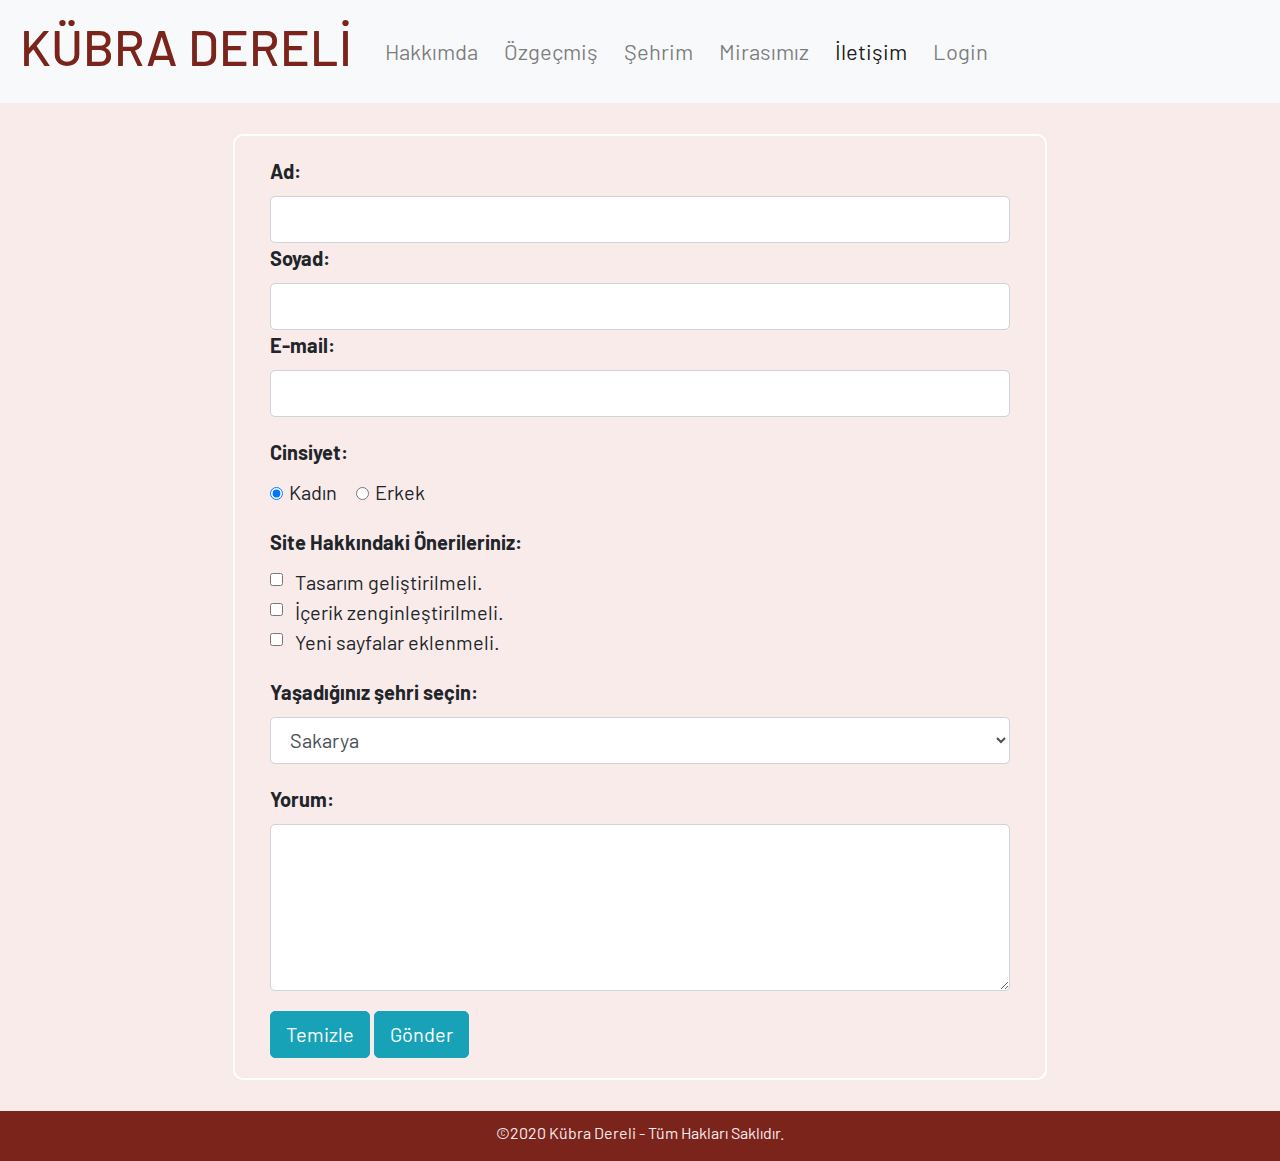
==== iletisim.html @ d56a366d "fourth commit" ====
<!DOCTYPE html>
<html lang="en">
<head>
    <meta charset="UTF-8">
    <meta name="viewport" content="width=device-width, initial-scale=1.0">
    <title>İletişim</title>
    <link rel="stylesheet" href="iletisim.css">
    <link href="https://fonts.googleapis.com/css2?family=Barlow&display=swap" rel="stylesheet">
    <link rel="stylesheet" href="https://stackpath.bootstrapcdn.com/bootstrap/4.4.1/css/bootstrap.min.css" integrity="sha384-Vkoo8x4CGsO3+Hhxv8T/Q5PaXtkKtu6ug5TOeNV6gBiFeWPGFN9MuhOf23Q9Ifjh" crossorigin="anonymous">
    <script src="https://code.jquery.com/jquery-3.4.1.slim.min.js" integrity="sha384-J6qa4849blE2+poT4WnyKhv5vZF5SrPo0iEjwBvKU7imGFAV0wwj1yYfoRSJoZ+n" crossorigin="anonymous"></script>
    <script src="https://cdn.jsdelivr.net/npm/popper.js@1.16.0/dist/umd/popper.min.js" integrity="sha384-Q6E9RHvbIyZFJoft+2mJbHaEWldlvI9IOYy5n3zV9zzTtmI3UksdQRVvoxMfooAo" crossorigin="anonymous"></script>
    <script src="https://stackpath.bootstrapcdn.com/bootstrap/4.4.1/js/bootstrap.min.js" integrity="sha384-wfSDF2E50Y2D1uUdj0O3uMBJnjuUD4Ih7YwaYd1iqfktj0Uod8GCExl3Og8ifwB6" crossorigin="anonymous"></script>
</head>
<body>

    <header>
        <nav class="navbar navbar-expand-lg navbar-light bg-light">
            <a class="navbar-brand" href="hakkimda.html"><h1>KÜBRA DERELİ</h1></a>
            <button class="navbar-toggler" type="button" data-toggle="collapse" data-target="#navbarSupportedContent" aria-controls="navbarSupportedContent" aria-expanded="false" aria-label="Toggle navigation">
                <span class="navbar-toggler-icon"></span>
            </button>
          
            <div class="collapse navbar-collapse" id="navbarSupportedContent">
                <ul class="navbar-nav mr-auto">
                    <li class="nav-item">
                        <a class="nav-link" href="hakkimda.html">Hakkımda</a>
                    </li>
                    <li class="nav-item">
                        <a class="nav-link" href="ozgecmis.html">Özgeçmiş</a>
                    </li>
                    <li class="nav-item">
                        <a class="nav-link" href="sehrim.html">Şehrim</a>
                    </li>
                    <li class="nav-item">
                        <a class="nav-link" href="mirasimiz.html">Mirasımız</a>
                    </li>
                    <li class="nav-item active">
                        <a class="nav-link" href="iletisim.html">İletişim<span class="sr-only">(current)</span></a>
                    </li>
                    <li class="nav-item">
                        <a class="nav-link" href="login.html">Login</a>
                    </li>
                </ul>
            </div>
        </nav>
    </header>
    
    <main>

        <div id="hizala">
            <div class="iletisimPencere">
                <div class="container">
                    <form action="iletisim.php" metod="POST">
                      
                        <div class="form-group">
                            <label for="usr"><b>Ad:</b></label>
                            <input type="text" class="form-control" id="usr" name="username">
                            <label for="usr"><b>Soyad:</b></label>
                            <input type="text" class="form-control" id="usr" name="username">
                            <label for="email"><b>E-mail:</b></label>
                            <input type="email" class="form-control" id="email" name="email">
                        </div>
                    
                        <div class="form-group">
                            <label for="usr"><b>Cinsiyet:</b></label><br>
                        <div class="form-check-inline">
                            <label class="form-check-label" for="radio1">
                            <input type="radio" class="form-check-input" id="radio1" name="optradio" value="option1" checked>Kadın
                            </label>
                        </div>
                        <div class="form-check-inline">
                            <label class="form-check-label" for="radio2">
                            <input type="radio" class="form-check-input" id="radio2" name="optradio" value="option2">Erkek
                            </label>
                        </div>
                        </div>
                      
                        <div class="form-group">
                            <label for="usr"><b>Site Hakkındaki Önerileriniz:</b></label>
                        <div class="form-check">
                            <label class="form-check-label" for="check1">
                            <input type="checkbox" class="form-check-input" id="check1" name="option1" value="something">Tasarım geliştirilmeli.
                            </label>
                        </div>
                        <div class="form-check">
                            <label class="form-check-label" for="check2">
                            <input type="checkbox" class="form-check-input" id="check2" name="option2" value="something">İçerik zenginleştirilmeli.
                            </label>
                        </div>
                        <div class="form-check">
                            <label class="form-check-label" for="check2">
                            <input type="checkbox" class="form-check-input" id="check3" name="option3" value="something">Yeni sayfalar eklenmeli.
                            </label>
                        </div>
                        </div>
                      
                        <div class="form-group">
                            <label for="sel1"><b>Yaşadığınız şehri seçin:</b></label>
                            <select class="form-control" id="sel1" name="sellist1">
                                <option>Sakarya</option>
                                <option>İstanbul</option>
                                <option>Ankara</option>
                                <option>İzmir</option>
                            </select>
                        </div>
                      
                        <div class="form-group">
                            <label for="comment"><b>Yorum:</b></label>
                            <textarea class="form-control" rows="5" id="comment" name="text"></textarea>
                        </div>
                      
                        <div class="butonlar">
                            <button type="submit" class="btn btn-info">Temizle</button>
                            <button type="submit" class="btn btn-info">Gönder</button>
                        </div>
                    </form>
                  </div>
            </div>
        </div>

    </main>

    <footer>
        <p>©2020 Kübra Dereli - Tüm Hakları Saklıdır.</p>
    </footer>

</body>
</html>
---- iletisim.css ----
*{
    box-sizing: border-box;
    font-family: 'Barlow', sans-serif;
}
html{
    font-size: 20px;
}
body{
    padding: 0;
    margin: 0;
}

/* HEADER */
header{
    width: 100%;
    height: auto;
}
nav ul li{
    font-size: 22px;
    padding: 3px;
}
nav h1{
    font-size: 50px;
    color: #7B241C;
}

/* MAİN */
main{
    width: 100%;
    height: auto;
    background-color: #F9EBEA ;
}
#hizala{
    border: 1px solid #F9EBEA;
    width: 75%;
    height: auto;
    margin: auto;
}
.iletisimPencere{
    border: 2px solid white;
    width: 85%;
    height: auto;
    margin: 30px auto;
    background-color: #F9EBEA;
    border-radius: 10px;
    padding: 20px;
}

/* FOOTER */
footer{
    width: 100%;
    height: 50px;
    background-color: #7B241C;
}
footer p{
    font-size: 16px;
    color: #F9EBEA;
    text-align: center;
    padding-top: 10px;
}
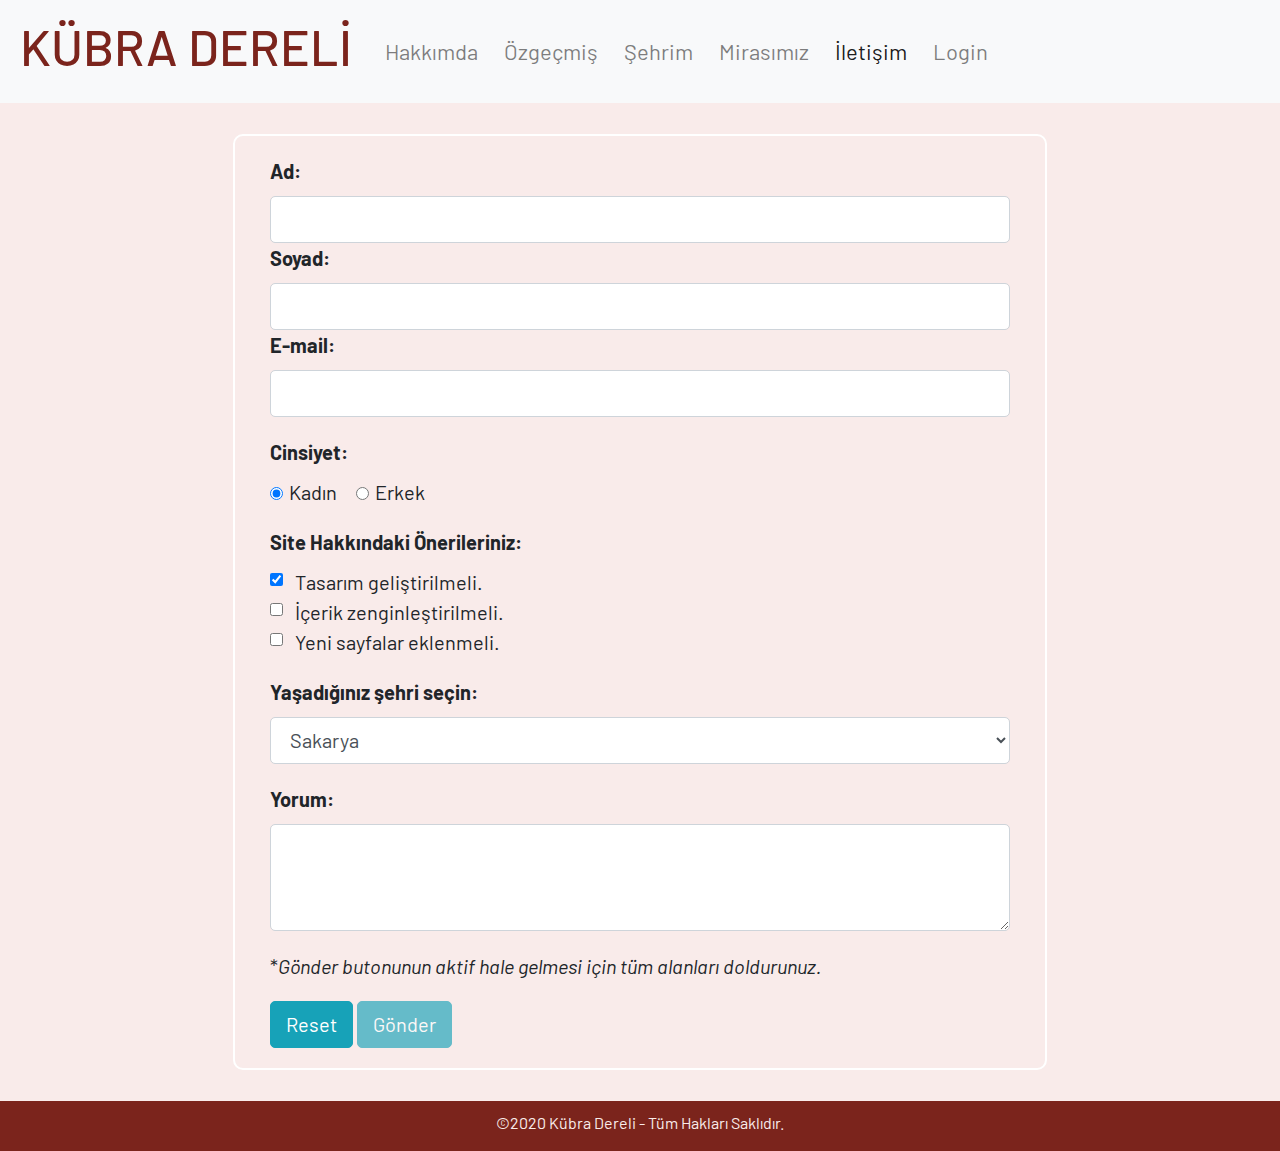
==== commit bf6218d3: "Update iletisim.html" ====
--- a/iletisim.html
+++ b/iletisim.html
@@ -10,6 +10,30 @@
     <script src="https://code.jquery.com/jquery-3.4.1.slim.min.js" integrity="sha384-J6qa4849blE2+poT4WnyKhv5vZF5SrPo0iEjwBvKU7imGFAV0wwj1yYfoRSJoZ+n" crossorigin="anonymous"></script>
     <script src="https://cdn.jsdelivr.net/npm/popper.js@1.16.0/dist/umd/popper.min.js" integrity="sha384-Q6E9RHvbIyZFJoft+2mJbHaEWldlvI9IOYy5n3zV9zzTtmI3UksdQRVvoxMfooAo" crossorigin="anonymous"></script>
     <script src="https://stackpath.bootstrapcdn.com/bootstrap/4.4.1/js/bootstrap.min.js" integrity="sha384-wfSDF2E50Y2D1uUdj0O3uMBJnjuUD4Ih7YwaYd1iqfktj0Uod8GCExl3Og8ifwB6" crossorigin="anonymous"></script>
+
+    <script>
+		function formkontrol()
+		{
+			if(document.getElementById("ad").value.length == 0)
+				document.getElementById("gonder").disabled = true;
+				
+			else if(document.getElementById("soyad").value.length == 0)
+				document.getElementById("gonder").disabled = true;
+		
+			else if(document.getElementById("email").value.length == 0)
+				document.getElementById("gonder").disabled = true;
+				
+			else if(document.getElementById("yorum").value.length == 0)
+				document.getElementById("gonder").disabled = true;
+	
+			else
+				document.getElementById("gonder").disabled = false;
+		}
+		function checkForm2(){
+		document.iletisimForm.reset();
+		}
+	</script>
+    
 </head>
 <body>
 
@@ -50,27 +74,27 @@
         <div id="hizala">
             <div class="iletisimPencere">
                 <div class="container">
-                    <form action="iletisim.php" metod="POST">
-                      
+                    <form name ="iletisimForm" id="form" action="iletisimBilgiler.php" method="POST">
+					  
                         <div class="form-group">
                             <label for="usr"><b>Ad:</b></label>
-                            <input type="text" class="form-control" id="usr" name="username">
+                            <input type="text" class="form-control" id="ad" name="username" onkeyup="formkontrol()">
                             <label for="usr"><b>Soyad:</b></label>
-                            <input type="text" class="form-control" id="usr" name="username">
-                            <label for="email"><b>E-mail:</b></label>
-                            <input type="email" class="form-control" id="email" name="email">
+                            <input type="text" class="form-control" id="soyad" name="usersurname" onkeyup="formkontrol()">
+                            <label for="text"><b>E-mail:</b></label>
+                            <input type="text" class="form-control" id="email" name="email" onkeyup="formkontrol()">
                         </div>
                     
                         <div class="form-group">
                             <label for="usr"><b>Cinsiyet:</b></label><br>
                         <div class="form-check-inline">
                             <label class="form-check-label" for="radio1">
-                            <input type="radio" class="form-check-input" id="radio1" name="optradio" value="option1" checked>Kadın
+                            <input type="radio" class="form-check-input" id="radio1" name="optradio" value="Kadın" checked>Kadın
                             </label>
                         </div>
                         <div class="form-check-inline">
                             <label class="form-check-label" for="radio2">
-                            <input type="radio" class="form-check-input" id="radio2" name="optradio" value="option2">Erkek
+                            <input type="radio" class="form-check-input" id="radio1" name="optradio" value="Erkek">Erkek
                             </label>
                         </div>
                         </div>
@@ -79,17 +103,17 @@
                             <label for="usr"><b>Site Hakkındaki Önerileriniz:</b></label>
                         <div class="form-check">
                             <label class="form-check-label" for="check1">
-                            <input type="checkbox" class="form-check-input" id="check1" name="option1" value="something">Tasarım geliştirilmeli.
+                            <input type="checkbox" class="form-check-input" id="check1" name="option1" value="Tasarım geliştirilmeli." checked>Tasarım geliştirilmeli.
                             </label>
                         </div>
                         <div class="form-check">
                             <label class="form-check-label" for="check2">
-                            <input type="checkbox" class="form-check-input" id="check2" name="option2" value="something">İçerik zenginleştirilmeli.
+                            <input type="checkbox" class="form-check-input" id="check2" name="option2" value="İçerik zenginleştirilmeli.">İçerik zenginleştirilmeli.
                             </label>
                         </div>
                         <div class="form-check">
                             <label class="form-check-label" for="check2">
-                            <input type="checkbox" class="form-check-input" id="check3" name="option3" value="something">Yeni sayfalar eklenmeli.
+                            <input type="checkbox" class="form-check-input" id="check3" name="option3" value="Yeni sayfalar eklenmeli.">Yeni sayfalar eklenmeli.
                             </label>
                         </div>
                         </div>
@@ -106,12 +130,14 @@
                       
                         <div class="form-group">
                             <label for="comment"><b>Yorum:</b></label>
-                            <textarea class="form-control" rows="5" id="comment" name="text"></textarea>
+							<textarea class="form-control" name ="yorum" id="yorum" rows="3" onkeyup="formkontrol()"></textarea>
                         </div>
-                      
+						
+						<p>*<i>Gönder butonunun aktif hale gelmesi için tüm alanları doldurunuz.</i></p>
+						
                         <div class="butonlar">
-                            <button type="submit" class="btn btn-info">Temizle</button>
-                            <button type="submit" class="btn btn-info">Gönder</button>
+                            <input type="button" id="submit" name="submit" value="Reset" class="btn btn-info" onclick="checkForm2();"/>
+                            <button type="submit" class="btn btn-info" id="gonder" disabled>Gönder</button>
                         </div>
                     </form>
                   </div>
@@ -125,4 +151,4 @@
     </footer>
 
 </body>
-</html>+</html>
